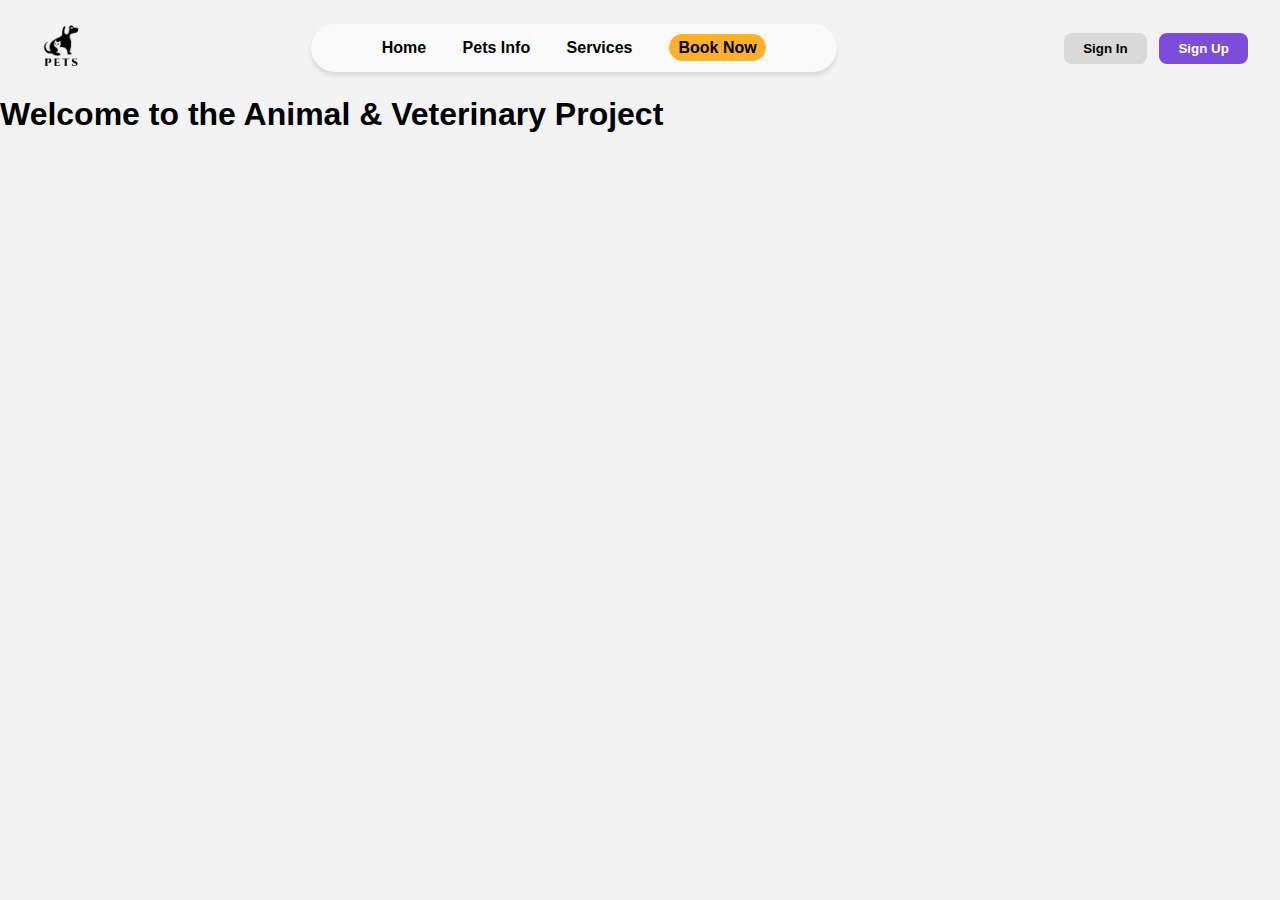
==== Pages/BookNow.html @ 12e390f0 "added the navbar too all Pages" ====
<!DOCTYPE html>
<html lang="en">
<head>
    <meta charset="UTF-8">
    <meta name="viewport" content="width=device-width, initial-scale=1.0">
    <title>Book Now</title>
    <link rel="stylesheet" href="../Styles/NavBar.css">

</head>
<body>
<header class="navbar">
    <div class="logo">
        <img src="../Assets/pets_logo.png" alt="Site Logo">
    </div>
    <div class="menu" >
        <nav class="nav-links">
            <a href="../index.html" class="nav-link home-link ">Home</a>
            <a href="./PetsInfo.html" class="nav-link veterinary-link ">Pets Info</a>
            <a href="./Services.html" class="nav-link contact-link ">Services</a>
            <a href="./BookNow.html" class="nav-link animals-link active">Book Now</a>
        </nav>
    </div>
    <div class="nav-buttons">
        <button class="btn sign-in">Sign In</button>
        <button class="btn sign-up">Sign Up</button>
    </div>
</header>
<main >
    <h1>Welcome to the Animal & Veterinary Project</h1>

</main>
</body>
</html>
---- Styles/NavBar.css ----
* {
    margin: 0;
    padding: 0;
    box-sizing: border-box;
}

/* Body Styling */
body {
    font-family: "Candara", sans-serif;
    color: #000; /* Black text color */
    background-color: #f2f2f2; /* White background */
}

/* Navbar Styling */
.navbar {
    display: flex;
    align-items: center;
    justify-content: space-between;
    padding: 1rem 2rem;
    background-color: #f2f2f2; /* White background */

}

.logo img {
    width: 60px; /* Adjust logo size */
    height: auto;
}

/* Nav Links Styling */
.nav-links a {
    color: #000; /* Black text color */
    text-decoration: none;
    margin: 0 1rem;
    font-weight: 600;
    font-size: 1rem;
    transition: color 0.3s ease;
}

.nav-links a:hover {
    color: #7D4CDB; /* Purple on hover */
}

/* Buttons Styling */
.nav-buttons .btn {
    padding: 0.5rem 1.2rem;
    margin-left: 0.5rem;
    border: none;
    border-radius: 8px;
    cursor: pointer;
    font-weight: 600;
    transition: background-color 0.3s ease;
}

.sign-in {
    background-color: #d9d9d9; /* Gray */
    color: #000;

}

.sign-in:hover {
    background-color: #e9e9e9; /* Darker gray on hover */
}

.sign-up {
    background-color: #7D4CDB; /* Purple */
    color: #fff;
}

.sign-up:hover {
    background-color: #5a36b8; /* Darker purple on hover */
}
/* Nav Links Styling */
.nav-links .nav-link {
    color: #000; /* Black text color */
    text-decoration: none;
    margin: 0 1rem;
    font-weight: 600;
    font-size: 1rem;
    transition: color 0.3s ease;
}

.nav-links .nav-link:hover {
    color: #7D4CDB; /* Purple on hover */
}
.menu{
   background-color: #f9f9f9;
    height: 3rem;
    display: flex;
    align-items: center;
    justify-content: center;
    border-radius: 2rem;
    box-shadow: 0px 4px 4px rgba(0, 0, 0, 0.1);
    flex-grow: 0.2;
    gap: 2rem; /* Space between links */

}
.nav-link.active {
    background-color: #feb02b;
    color: #000; /* Ensure text is readable */
    padding: 0.3rem 0.6rem; /* Optional: add padding to make it look like a button */
    border-radius: 2rem; /* Optional: add rounded corners */
}
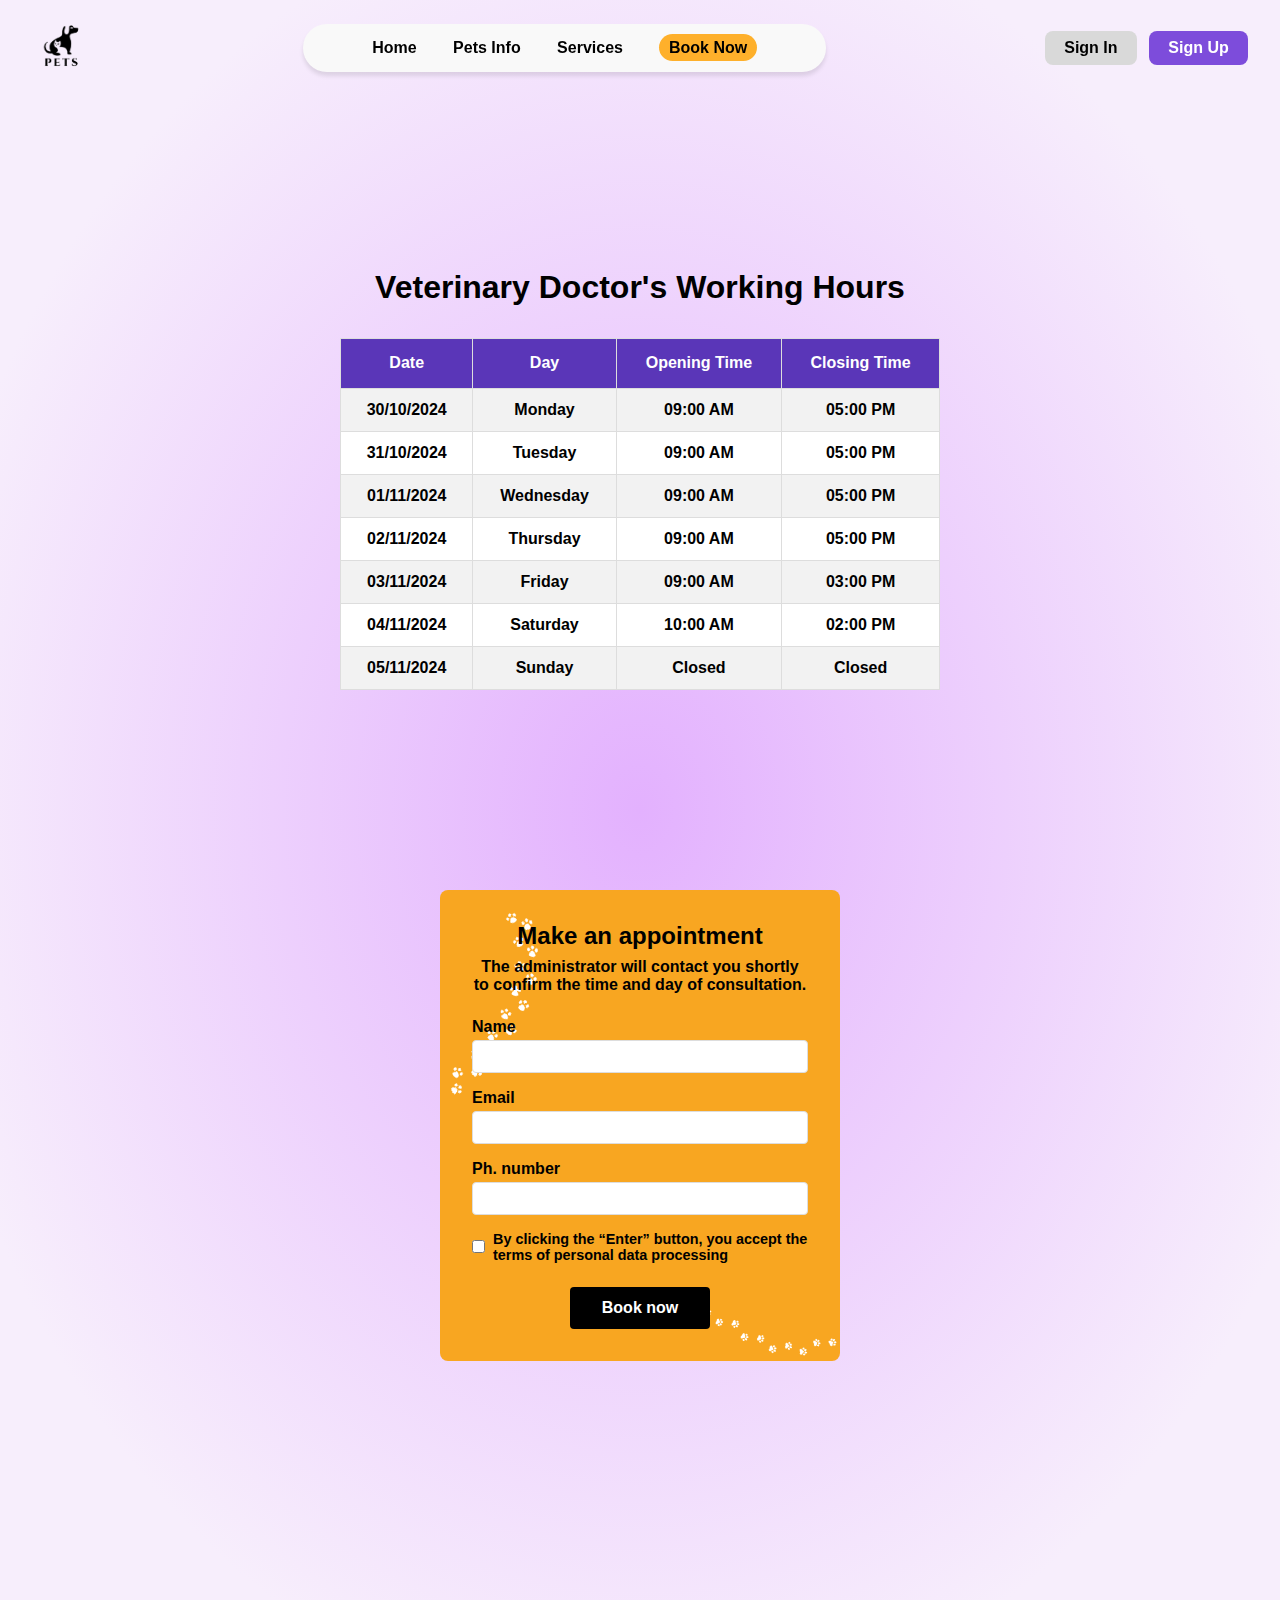
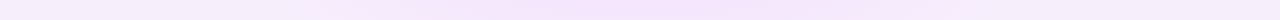
==== commit a4bbca00: "final commit Html css part1" ====
--- a/Pages/BookNow.html
+++ b/Pages/BookNow.html
@@ -5,29 +5,128 @@
     <meta name="viewport" content="width=device-width, initial-scale=1.0">
     <title>Book Now</title>
     <link rel="stylesheet" href="../Styles/NavBar.css">
+    <link rel="stylesheet" href="../Styles/Pages.css">
 
 </head>
 <body>
-<header class="navbar">
-    <div class="logo">
-        <img src="../Assets/pets_logo.png" alt="Site Logo">
-    </div>
-    <div class="menu" >
-        <nav class="nav-links">
-            <a href="../index.html" class="nav-link home-link ">Home</a>
-            <a href="./PetsInfo.html" class="nav-link veterinary-link ">Pets Info</a>
-            <a href="./Services.html" class="nav-link contact-link ">Services</a>
-            <a href="./BookNow.html" class="nav-link animals-link active">Book Now</a>
-        </nav>
-    </div>
-    <div class="nav-buttons">
-        <button class="btn sign-in">Sign In</button>
-        <button class="btn sign-up">Sign Up</button>
-    </div>
-</header>
-<main >
-    <h1>Welcome to the Animal & Veterinary Project</h1>
+    <header class="navbar">
+        <div class="logo">
+            <img src="../Assets/pets_logo.png" alt="Site Logo">
+        </div>
+        
+        <img class="hamburger" src="../Assets/hamburger.png"/>
+        <div class="menu">
+            <nav class="nav-links">
+                <a href="../index.html" class="nav-link home-link">Home</a>
+                <a href="../Pages/PetsInfo.html" class="nav-link veterinary-link">Pets Info</a>
+                <a href="../Pages/Services.html" class="nav-link contact-link">Services</a>
+                <a href="../Pages/BookNow.html" class="nav-link animals-link active">Book Now</a>
+            </nav>
+        </div>
+        
+        <div class="nav-buttons">
+            <button class="btn sign-in">Sign In</button>
+            <button class="btn sign-up">Sign Up</button>
+        </div>
+    </header>
+<main>
+    <section>
+        <h1>Veterinary Doctor's Working Hours</h1>
+        <table id="WorkingHoursTable">
+            <thead>
+                <tr>
+                    <th>Date</th>
+                    <th>Day</th>
+                    <th>Opening Time</th>
+                    <th>Closing Time</th>
+                </tr>
+            </thead>
+            <tbody>
+                <tr>
+                    <td>30/10/2024</td>
+                    <td>Monday</td>
+                    <td>09:00 AM</td>
+                    <td>05:00 PM</td>
+                </tr>
+                <tr>
+                    <td>31/10/2024</td>
+                    <td>Tuesday</td>
+                    <td>09:00 AM</td>
+                    <td>05:00 PM</td>
+                </tr>
+                <tr>
+                    <td>01/11/2024</td>
+                    <td>Wednesday</td>
+                    <td>09:00 AM</td>
+                    <td>05:00 PM</td>
+                </tr>
+                <tr>
+                    <td>02/11/2024</td>
+                    <td>Thursday</td>
+                    <td>09:00 AM</td>
+                    <td>05:00 PM</td>
+                </tr>
+                <tr>
+                    <td>03/11/2024</td>
+                    <td>Friday</td>
+                    <td>09:00 AM</td>
+                    <td>03:00 PM</td>
+                </tr>
+                <tr>
+                    <td>04/11/2024</td>
+                    <td>Saturday</td>
+                    <td>10:00 AM</td>
+                    <td>02:00 PM</td>
+                </tr>
+                <tr>
+                    <td>05/11/2024</td>
+                    <td>Sunday</td>
+                    <td>Closed</td>
+                    <td>Closed</td>
+                </tr>
+            </tbody>
+        </table>
+    </section>
+    <section>
+        <div id="AppointementForm">
+            <h2>Make an appointment</h2>
+            <p>The administrator will contact you shortly to confirm the time and day of consultation.</p>
+    
+            <form>
+                <div class="form-group">
+                    <label for="name">Name</label>
+                    <input type="text" id="name" name="name" required>
+                </div>
+    
+                <div class="form-group">
+                    <label for="email">Email</label>
+                    <input type="email" id="email" name="email" required>
+                </div>
+    
+                <div class="form-group">
+                    <label for="phone">Ph. number</label>
+                    <input type="tel" id="phone" name="phone" required>
+                </div>
+    
+                <div class="terms">
+                    <input type="checkbox" id="terms" name="terms" required>
+                    <label for="terms">By clicking the “Enter” button, you accept the terms of personal data processing</label>
+                </div>
+    
+                <button type="submit">Book now</button>
+            </form>
+            <img id="pawImage1" class="paws" src="../Assets/paw.png" alt="paw image"/>
+            <img id="pawImage2" class="paws" src="../Assets/paw2.png" alt="paw image"/>
+    
+            <!--<div class="paws">
+                <span>🐾</span>
+                <span>🐾</span>
+                <span>🐾</span>
+            </div>-->
+        </div>
+    </section>
+</main>
 
-</main>
+<script src="../Code/Navbar.js"></script>
 </body>
 </html>--- a/Styles/NavBar.css
+++ b/Styles/NavBar.css
@@ -1,35 +1,25 @@
-
-* {
-    margin: 0;
-    padding: 0;
-    box-sizing: border-box;
-}
-
-/* Body Styling */
-body {
-    font-family: "Candara", sans-serif;
-    color: #000; /* Black text color */
-    background-color: #f2f2f2; /* White background */
-}
-
-/* Navbar Styling */
 .navbar {
+    z-index: 99;
+    width: 100%;
+    position: fixed;
     display: flex;
     align-items: center;
     justify-content: space-between;
     padding: 1rem 2rem;
-    background-color: #f2f2f2; /* White background */
+    transition: all 0.3s ease;
+}
 
+.navbar.scrolled {
+    box-shadow: 0 2px 10px rgba(0, 0, 0, 0.1);
 }
 
 .logo img {
-    width: 60px; /* Adjust logo size */
+    width: 60px;
     height: auto;
 }
 
-/* Nav Links Styling */
 .nav-links a {
-    color: #000; /* Black text color */
+    color: #000;
     text-decoration: none;
     margin: 0 1rem;
     font-weight: 600;
@@ -38,10 +28,9 @@
 }
 
 .nav-links a:hover {
-    color: #7D4CDB; /* Purple on hover */
+    color: #7D4CDB;
 }
 
-/* Buttons Styling */
 .nav-buttons .btn {
     padding: 0.5rem 1.2rem;
     margin-left: 0.5rem;
@@ -53,38 +42,25 @@
 }
 
 .sign-in {
-    background-color: #d9d9d9; /* Gray */
+    background-color: #d9d9d9;
     color: #000;
-
 }
 
 .sign-in:hover {
-    background-color: #e9e9e9; /* Darker gray on hover */
+    background-color: #e9e9e9;
 }
 
 .sign-up {
-    background-color: #7D4CDB; /* Purple */
+    background-color: #7D4CDB;
     color: #fff;
 }
 
 .sign-up:hover {
-    background-color: #5a36b8; /* Darker purple on hover */
-}
-/* Nav Links Styling */
-.nav-links .nav-link {
-    color: #000; /* Black text color */
-    text-decoration: none;
-    margin: 0 1rem;
-    font-weight: 600;
-    font-size: 1rem;
-    transition: color 0.3s ease;
+    background-color: #5a36b8;
 }
 
-.nav-links .nav-link:hover {
-    color: #7D4CDB; /* Purple on hover */
-}
-.menu{
-   background-color: #f9f9f9;
+.menu {
+    background-color: #f9f9f9;
     height: 3rem;
     display: flex;
     align-items: center;
@@ -92,13 +68,96 @@
     border-radius: 2rem;
     box-shadow: 0px 4px 4px rgba(0, 0, 0, 0.1);
     flex-grow: 0.2;
-    gap: 2rem; /* Space between links */
+}
 
-}
 .nav-link.active {
     background-color: #feb02b;
-    color: #000; /* Ensure text is readable */
-    padding: 0.3rem 0.6rem; /* Optional: add padding to make it look like a button */
-    border-radius: 2rem; /* Optional: add rounded corners */
+    color: #000;
+    padding: 0.3rem 0.6rem;
+    border-radius: 2rem;
 }
 
+.hamburger {
+    display: none;
+    width: 30px;
+    cursor: pointer;
+}
+
+.hamburger .line {
+    width: 25px;
+    height: 3px;
+    background-color: #000;
+    margin: 5px 0;
+    transition: all 0.3s ease;
+}
+
+@media screen and (max-width: 768px) {
+    .navbar {
+        padding: 1rem;
+    }
+
+    .hamburger {
+        display: block;
+        z-index: 100;
+    }
+
+    .menu {
+        position: fixed;
+        top: 0;
+        right: -100%;
+        width: 80%;
+        height: 100vh;
+        background-color: #fff;
+        flex-direction: column;
+        justify-content: center;
+        transition: right 0.3s ease;
+        border-radius: 0;
+        box-shadow: -2px 0 10px rgba(0, 0, 0, 0.1);
+    }
+
+    .menu.active {
+        right: 0;
+    }
+
+    .nav-links {
+        flex-direction: column;
+        text-align: center;
+    }
+
+    .nav-links a {
+        display: block;
+        margin: 1.5rem 0;
+        font-size: 1.2rem;
+    }
+
+    .nav-buttons {
+        display: none;
+    }
+
+    /* Hamburger Animation */
+    .hamburger.active .line:nth-child(1) {
+        transform: rotate(45deg) translate(5px, 5px);
+    }
+
+    .hamburger.active .line:nth-child(2) {
+        opacity: 0;
+    }
+
+    .hamburger.active .line:nth-child(3) {
+        transform: rotate(-45deg) translate(7px, -7px);
+    }
+
+    .menu::before {
+        content: '';
+        position: fixed;
+        top: 0;
+        left: 0;
+        width: 100%;
+        height: 100%;
+        background-color: rgba(0, 0, 0, 0.5);
+        opacity: 0;
+        visibility: hidden;
+        transition: all 0.3s ease;
+    }
+
+}--- a/Styles/Pages.css
+++ b/Styles/Pages.css
@@ -0,0 +1,278 @@
+@import url(Global.css);
+main {
+
+    display: flex;                /* Use flexbox to center content */
+    justify-content: center;      /* Center horizontally */
+    align-items: center;          /* Center vertically */
+    padding: 180px 20px;
+    flex-direction: column;
+    background-image: radial-gradient(#e3b1fe,#f7eefc 80%);
+
+}
+
+section{
+    width: 100%;
+    height: 70vh;
+    display: flex;
+    flex-direction: column;
+    justify-content: center;
+    align-items: center;
+
+}
+
+.main-container {
+    width: 60%;
+    max-width: 800px;
+    margin: 0 auto;
+    text-align: center;
+}
+
+.top-content {
+    padding: 20px;              /* Padding inside the content */
+    border-radius: 8px;        /* Optional: rounded corners */
+    font-family: 'Candara', sans-serif; /* Font family */
+    font-weight: lighter;       /* Font weight */
+    width: 100%;                 /* Width of the content */
+    margin: 0 auto;            /* Center the div horizontally */
+}
+
+.top-content h2 {
+    font-size: 2em;
+    color: #4a235a;
+    font-family: "Roboto", sans-serif;
+    font-weight: 700;
+    font-style: normal;
+    text-align: center;
+    margin-bottom: 3rem;
+}
+
+.top-content p {
+    font-size: 1.2em;
+    color: #333;
+    font-family: "Montser", sans-serif;
+    font-weight: 400;
+    font-style: normal;
+}
+.services{
+    display: flex;
+    margin-top: 6rem;
+    justify-content: space-around;
+    align-items: center;
+
+}
+.service-container{
+    text-align: center;
+    width: 15%;
+    height: 80%;
+    padding: 20px 15px 15px 10px;
+    border-radius: 8px;
+    box-shadow: 1px 1px 1px ;
+}.service-container:nth-of-type(1) {
+     background: linear-gradient(135deg, #f2e7fc, #f9f5ff); /* Light lavender with a hint of gradient */
+     border: 1px solid #d3b8ff; /* Soft purple border */
+ }
+
+.service-container:nth-of-type(2) {
+    background: linear-gradient(135deg, #fff3e6, #fffaf2); /* Light peach with a faint gradient */
+    border: 1px solid #ffc8a2; /* Soft coral border */
+}
+
+.service-container:nth-of-type(3) {
+    background: linear-gradient(135deg, #f2fff2, #fcfffc); /* Pale green for a fresh look */
+    border: 1px solid #b2f5b2; /* Soft green border */
+}
+
+.service-container:nth-of-type(4) {
+    background: linear-gradient(135deg, #ffeaf5, #fff6fb); /* Very light pink */
+    border: 1px solid #ffaad4; /* Soft pink border */
+}
+
+
+.service-container h3 {
+    font-size: 1em;            /* Font size for the heading */
+    color: #222;               /* Color for the heading */
+    margin: 10px 0;       /* Space below the heading */
+}
+.service-container p{
+    font-size: 0.8em;            /* Font size for the heading */
+    color: #222;               /* Color for the heading */
+    margin-bottom: 10px;       /* Space below the heading */
+}
+.service-icon {
+    margin: 10px 0;
+}
+.fas {
+    font-size: 24px;
+    color: #323;
+}
+
+/* Positioning each corner */
+
+.Images > div{
+    position: relative;
+    width: 200px;
+    height: 200px;
+    
+    border-radius: 10px;
+    padding: 10px;
+    border-width: 1px;
+    border-style: solid;
+  }
+
+section h2{
+    font-size: 4em;
+    color: #4a235a;
+    font-family: "Roboto", sans-serif;
+    font-weight: 700;
+    font-style: normal;
+    text-align: center;
+    margin-bottom: 5rem;
+}
+table{
+    width: 100%;
+    border-collapse: collapse;
+    margin-top: 2rem;
+    text-align: center;
+}
+tbody tr:nth-of-type(odd){
+    background-color: #f2f2f2;
+}
+tbody tr:nth-of-type(even){
+    background-color: #fff;
+}
+thead tr{
+    background-color: #4a235a;
+    color: #fff;
+    height: 50px;
+    border-radius: 20px 20px 0 0;
+}
+
+#WorkingHoursTable {
+    width: 100%;
+    max-width: 600px;
+    margin: 2rem auto;
+    border-collapse: collapse;
+    background-color: #fff;
+}
+
+#WorkingHoursTable th,
+#WorkingHoursTable td {
+    padding: 0.75rem;
+    border: 1px solid #ddd;
+    text-align: center;
+}
+
+#WorkingHoursTable th {
+    background-color: #5a36b8;
+    color: white;
+}
+
+
+
+
+
+
+
+
+
+
+#AppointementForm {
+    position: relative;
+    background-color: #f8a621;
+    padding: 2rem;
+    max-width: 400px;
+    
+    margin: auto;
+    border-radius: 8px;
+    text-align: center;
+}
+#AppointementForm form{
+    position: relative;
+z-index: 2;
+}
+
+#AppointementForm h2 {
+    position: relative;
+    z-index: 2;
+    font-size: 24px;
+    color: #000;
+    margin-bottom: 0.5rem;
+}
+
+#AppointementForm p {
+    position: relative;
+    z-index: 2;
+    color: #000;
+    margin-bottom: 1.5rem;
+}
+
+/* Form group styling */
+.form-group {
+    margin-bottom: 1rem;
+}
+
+.form-group label {
+    display: block;
+    text-align: left;
+    font-weight: bold;
+    margin-bottom: 0.25rem;
+}
+
+.form-group input[type="text"],
+.form-group input[type="email"],
+.form-group input[type="tel"] {
+    width: 100%;
+    padding: 0.5rem;
+    border: 1px solid #ddd;
+    border-radius: 4px;
+}
+
+/* Terms and conditions styling */
+.terms {
+    display: flex;
+    align-items: center;
+    margin-bottom: 1.5rem;
+    text-align: left;
+    font-size: 0.9rem;
+}
+
+.terms input[type="checkbox"] {
+    margin-right: 0.5rem;
+}
+
+/* Button styling */
+button {
+    background-color: #000;
+    color: #fff;
+    padding: 0.75rem 2rem;
+    border: none;
+    border-radius: 4px;
+    font-size: 1rem;
+    cursor: pointer;
+}
+
+/* Paws footer styling */
+.paws {
+    position: absolute;
+
+}
+
+
+#pawImage1{
+width: 50%;
+top: 0;
+left:-50px;
+z-index: 1;
+transform: rotate(20deg);
+}
+
+
+#pawImage2{
+    width: 50%;
+    bottom: 0;
+    right:0px;
+    z-index: 1;
+    transform: rotate(20deg);
+    }
+
+    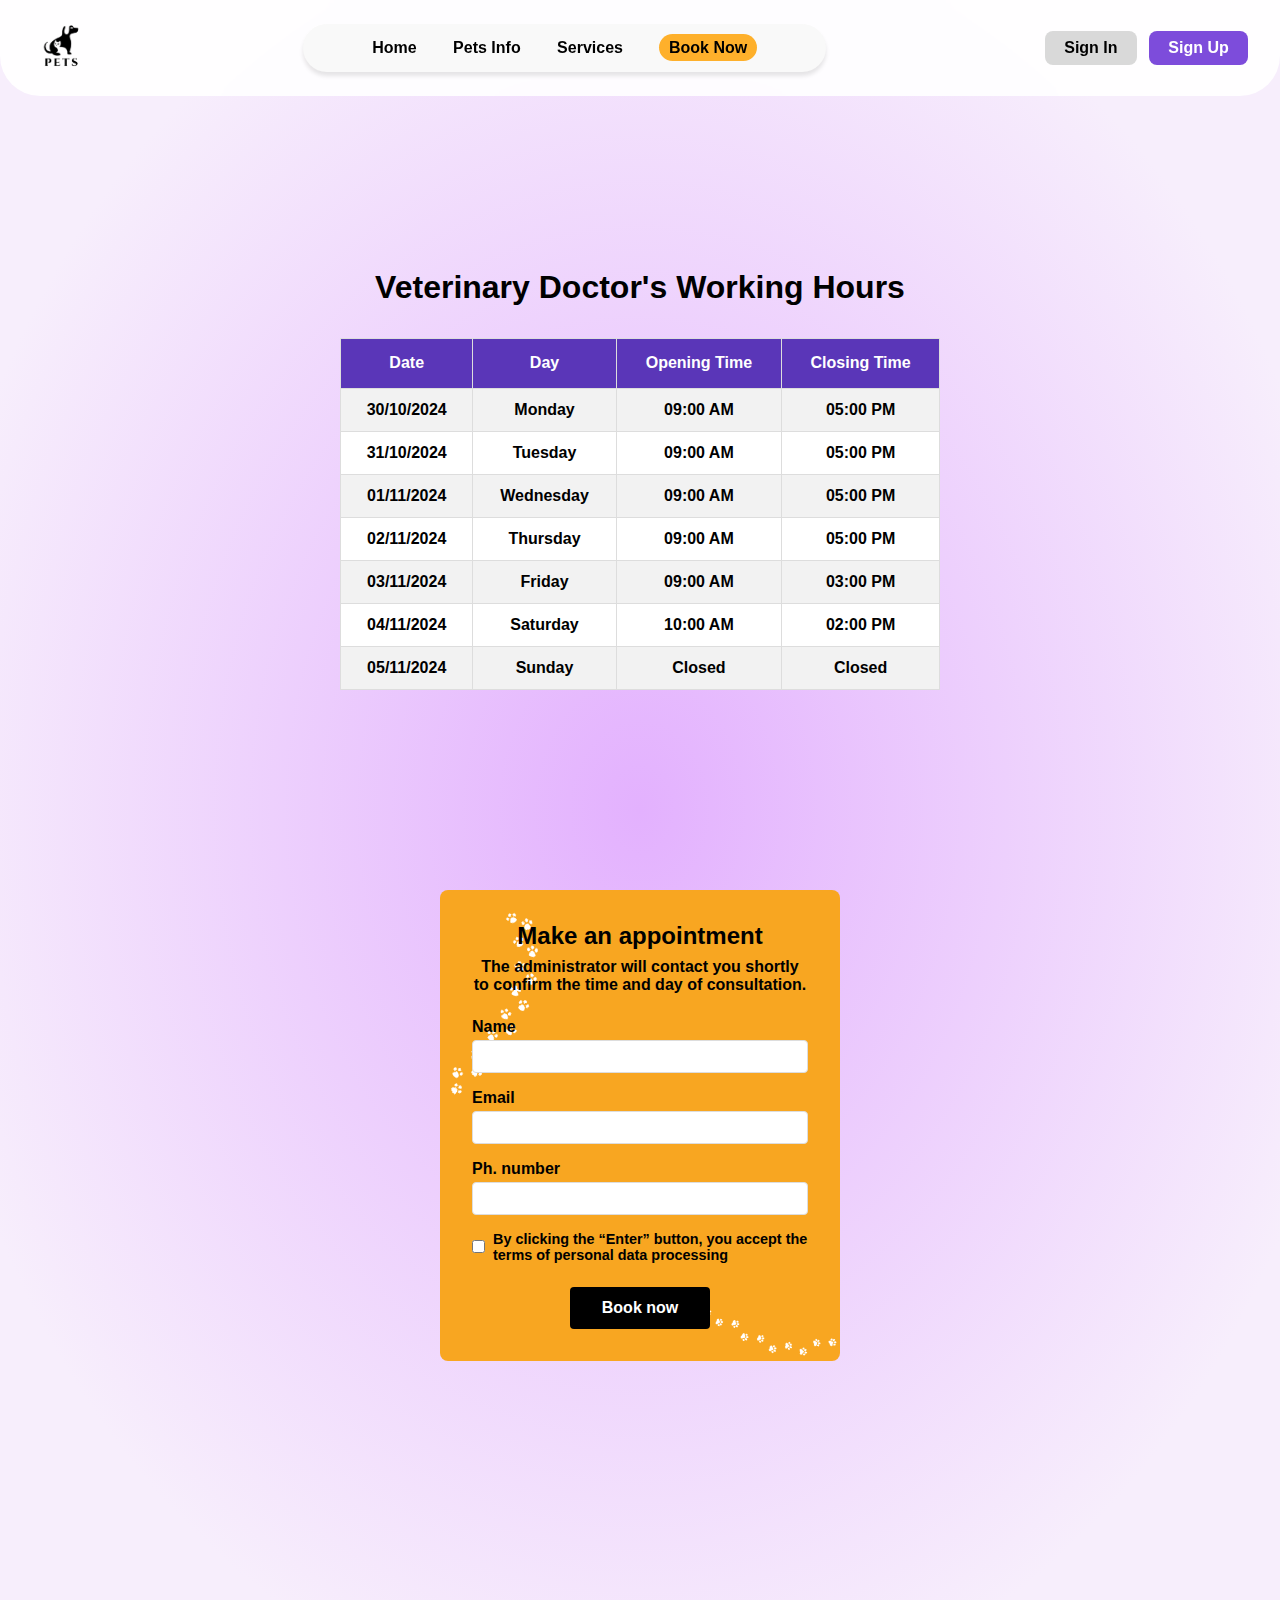
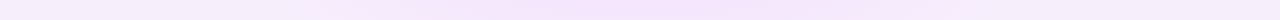
==== commit 2047f16c: "login and Currency Converter Finished Js Part" ====
--- a/Pages/BookNow.html
+++ b/Pages/BookNow.html
@@ -25,7 +25,7 @@
         </div>
         
         <div class="nav-buttons">
-            <button class="btn sign-in">Sign In</button>
+            <button class="btn sign-in" onclick="window.location.href='Login.html';">Sign In</button>
             <button class="btn sign-up">Sign Up</button>
         </div>
     </header>
--- a/Styles/NavBar.css
+++ b/Styles/NavBar.css
@@ -7,6 +7,10 @@
     justify-content: space-between;
     padding: 1rem 2rem;
     transition: all 0.3s ease;
+    border: 0px solid #4a235a;
+    border-radius: 0 0 40px 40px;
+    background-color: rgba(255, 255, 255, 0.9); /* Solid background color with slight transparency */
+    backdrop-filter: blur(10px); /* Optional: adds a blur effect behind the navbar */
 }
 
 .navbar.scrolled {
--- a/Styles/Pages.css
+++ b/Styles/Pages.css
@@ -220,7 +220,8 @@
 
 .form-group input[type="text"],
 .form-group input[type="email"],
-.form-group input[type="tel"] {
+.form-group input[type="tel"],
+.form-group input[type="password"] {
     width: 100%;
     padding: 0.5rem;
     border: 1px solid #ddd;
@@ -275,4 +276,6 @@
     transform: rotate(20deg);
     }
 
-    +.price{
+    display: inline;
+}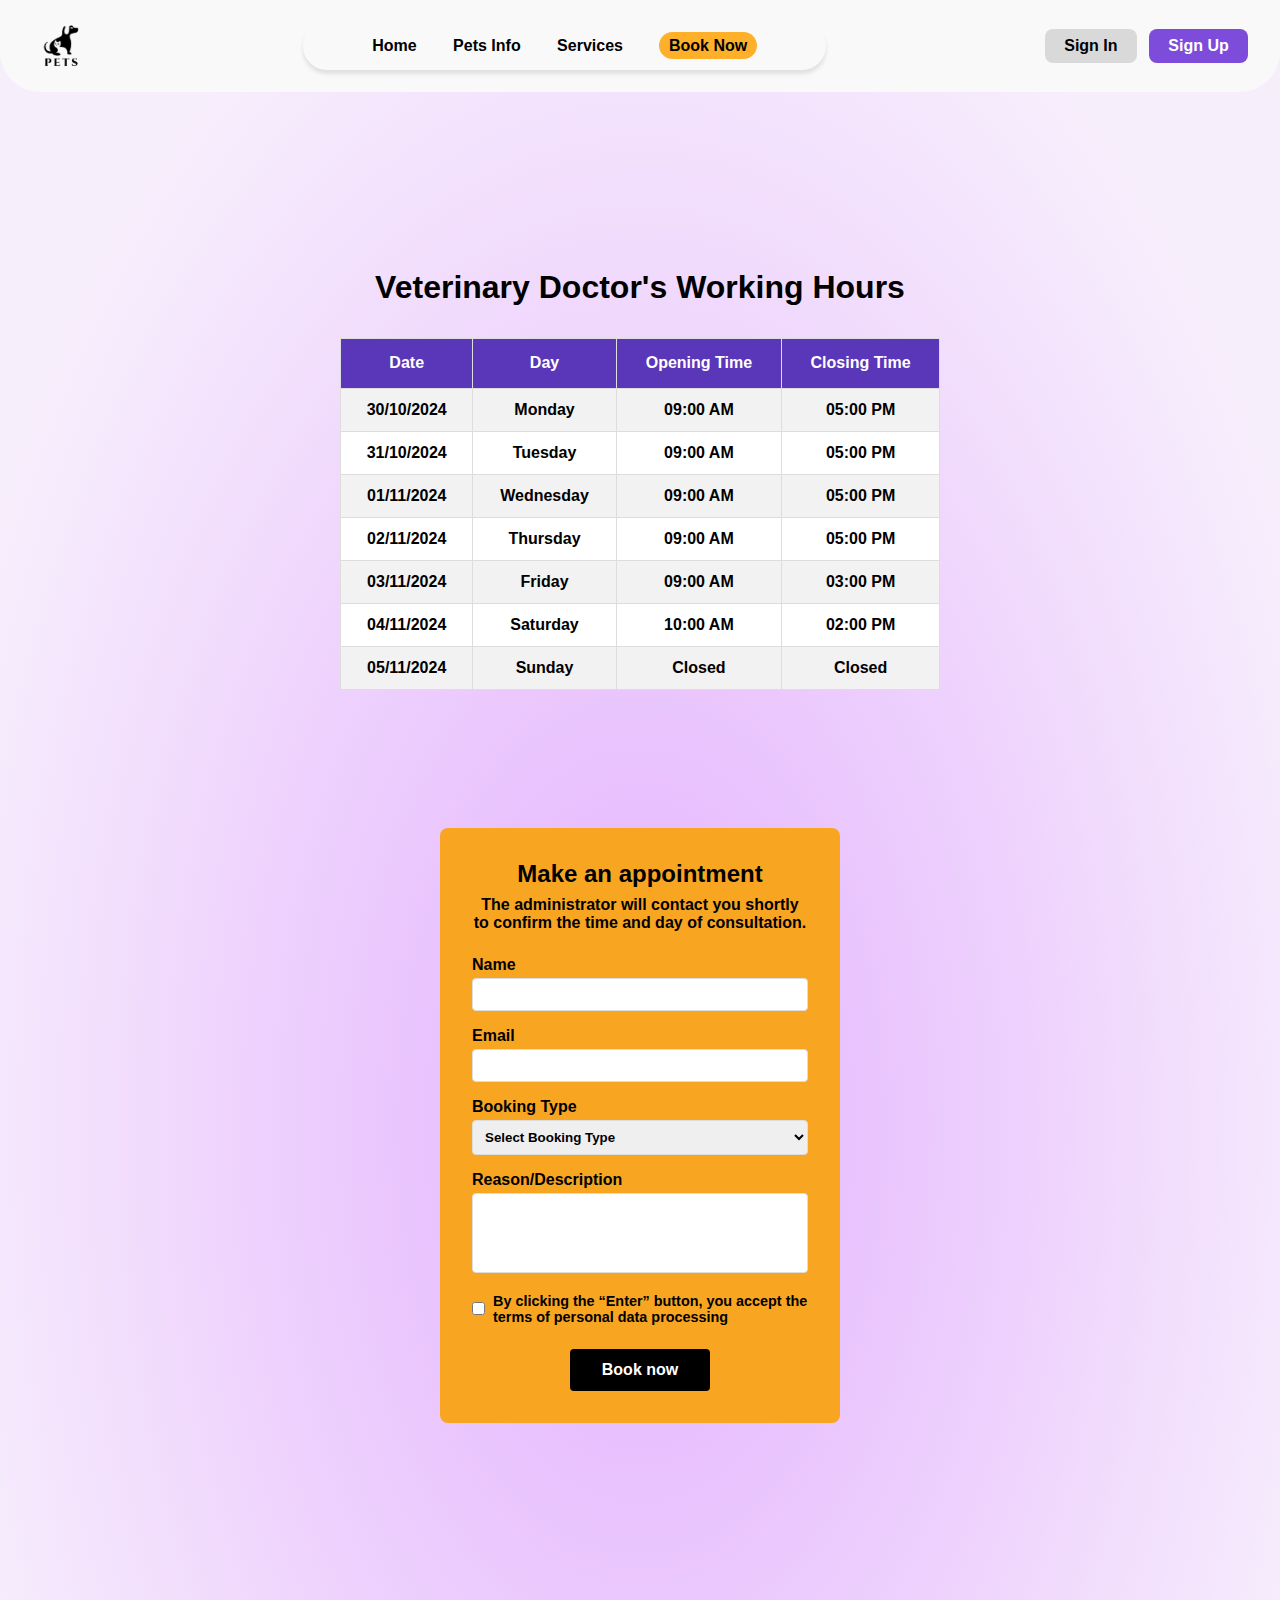
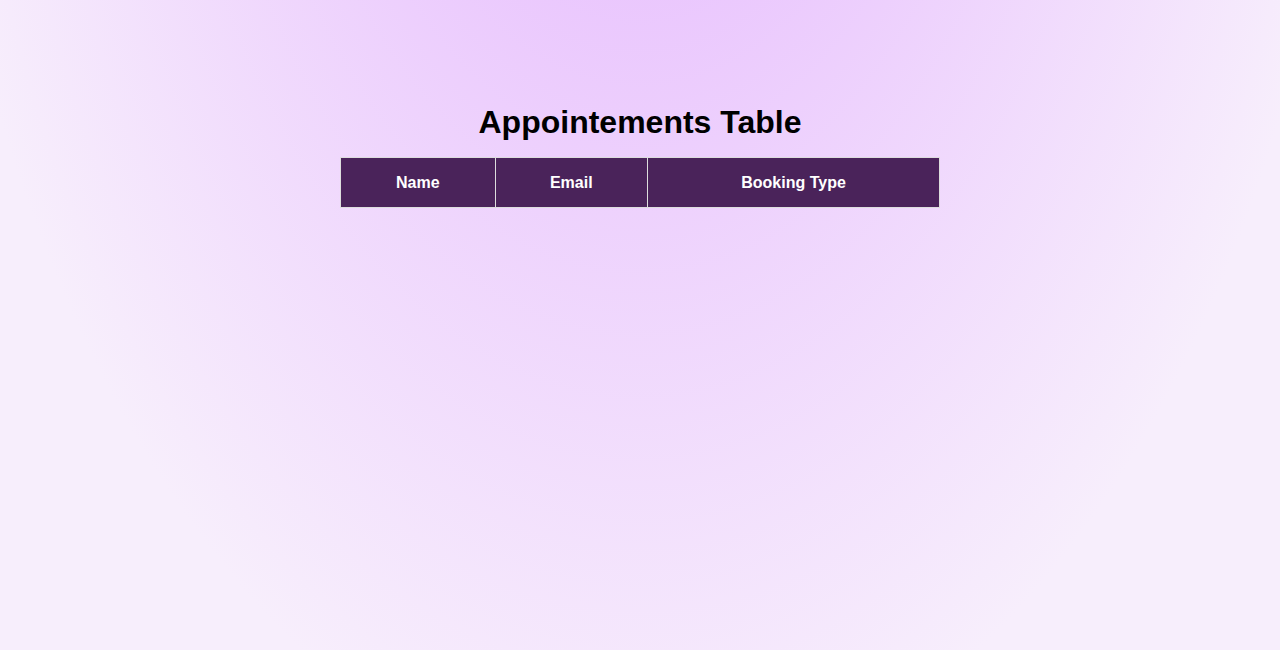
==== commit 98c0d5e2: "added the appointemnet registration from and its table of appontments" ====
--- a/Pages/BookNow.html
+++ b/Pages/BookNow.html
@@ -6,6 +6,7 @@
     <title>Book Now</title>
     <link rel="stylesheet" href="../Styles/NavBar.css">
     <link rel="stylesheet" href="../Styles/Pages.css">
+    <link rel="icon" href="../Assets/pets_logo.png" type="image/png">  <!-- Favicon -->
 
 </head>
 <body>
@@ -91,42 +92,73 @@
         <div id="AppointementForm">
             <h2>Make an appointment</h2>
             <p>The administrator will contact you shortly to confirm the time and day of consultation.</p>
-    
-            <form>
+
+            <form id="bookingForm">
                 <div class="form-group">
                     <label for="name">Name</label>
                     <input type="text" id="name" name="name" required>
+                    <span id="nameError" class="error-message" style="display:none; color: red;">Name is required.</span>
+                    <span id="nameIcon" class="validation-icon" style="display:none;">✔</span>
                 </div>
-    
+
                 <div class="form-group">
                     <label for="email">Email</label>
                     <input type="email" id="email" name="email" required>
+                    <span id="emailError" class="error-message" style="display:none; color: red;">Please enter a valid email.</span>
+                    <span id="emailIcon" class="validation-icon" style="display:none;">✔</span>
                 </div>
-    
+
                 <div class="form-group">
-                    <label for="phone">Ph. number</label>
-                    <input type="tel" id="phone" name="phone" required>
+                    <label for="bookingType">Booking Type</label>
+                    <select name="bookingType" id="bookingType" required>
+                        <option value="" disabled selected>Select Booking Type</option>
+                        <option value="checkup">Checkup</option>
+                        <option value="grooming">Grooming</option>
+                        <option value="vaccination">Vaccination</option>
+                        <option value="other">Other</option>
+                    </select>
+                    <span id="bookingTypeError" class="error-message" style="display:none; color: red;">Please select a booking type.</span>
+                    <span id="bookingTypeIcon" class="validation-icon" style="display:none;">✔</span>
                 </div>
-    
+
+                <div class="form-group">
+                    <label for="reason">Reason/Description</label>
+                    <textarea id="reason" name="reason" required></textarea>
+                    <span id="reasonError" class="error-message" style="display:none; color: red;">Please provide a reason or description.</span>
+                    <span id="reasonIcon" class="validation-icon" style="display:none;">✔</span>
+                </div>
+
                 <div class="terms">
                     <input type="checkbox" id="terms" name="terms" required>
                     <label for="terms">By clicking the “Enter” button, you accept the terms of personal data processing</label>
+                    <span id="termsError" class="error-message" style="display:none; color: red;">Please accept the terms.</span>
                 </div>
-    
+
                 <button type="submit">Book now</button>
             </form>
-            <img id="pawImage1" class="paws" src="../Assets/paw.png" alt="paw image"/>
-            <img id="pawImage2" class="paws" src="../Assets/paw2.png" alt="paw image"/>
-    
-            <!--<div class="paws">
-                <span>🐾</span>
-                <span>🐾</span>
-                <span>🐾</span>
-            </div>-->
+        </div>
+
+    </section>
+
+    <section>
+        <div  id="AppointementsTableDiv">
+            <h1>Appointements Table</h1>
+            <table id="AppointementsTable">
+            <thead>
+            <tr>
+                <th>Name</th>
+                <th>Email</th>
+                <th>Booking Type</th>
+            </tr>
+            </thead>
+            <tbody>
+
+            </tbody>
+            </table>
         </div>
     </section>
 </main>
 
-<script src="../Code/Navbar.js"></script>
+<script src="../Code/BookNow.js"></script>
 </body>
 </html>--- a/Styles/NavBar.css
+++ b/Styles/NavBar.css
@@ -9,8 +9,8 @@
     transition: all 0.3s ease;
     border: 0px solid #4a235a;
     border-radius: 0 0 40px 40px;
-    background-color: rgba(255, 255, 255, 0.9); /* Solid background color with slight transparency */
     backdrop-filter: blur(10px); /* Optional: adds a blur effect behind the navbar */
+    background-color: #f9f9f9;
 }
 
 .navbar.scrolled {
@@ -20,6 +20,8 @@
 .logo img {
     width: 60px;
     height: auto;
+    cursor: pointer; /* Makes it clear it's clickable */
+    display: block; /* Ensures the entire image is clickable */
 }
 
 .nav-links a {
--- a/Styles/Pages.css
+++ b/Styles/Pages.css
@@ -168,21 +168,11 @@
 }
 
 
-
-
-
-
-
-
-
-
 #AppointementForm {
     position: relative;
     background-color: #f8a621;
     padding: 2rem;
     max-width: 400px;
-    
-    margin: auto;
     border-radius: 8px;
     text-align: center;
 }
@@ -221,11 +211,18 @@
 .form-group input[type="text"],
 .form-group input[type="email"],
 .form-group input[type="tel"],
-.form-group input[type="password"] {
+.form-group input[type="password"],
+.form-group textarea,
+.form-group select{
     width: 100%;
     padding: 0.5rem;
     border: 1px solid #ddd;
     border-radius: 4px;
+}
+
+.form-group textarea{
+    height: 80px;
+    resize: none;
 }
 
 /* Terms and conditions styling */
@@ -276,6 +273,68 @@
     transform: rotate(20deg);
     }
 
+
+
+.error-message {
+    color: red;
+    font-size: 0.9rem;
+    display: none;
+}
+
+.validation-icon {
+    font-size: 1rem;
+    color: green;
+    display: none;
+}
+
+#AppointementsTableDiv {
+    overflow-x: auto;
+    margin-top: 2px;
+}
+
+#AppointementsTable {
+    width: 100%;
+    max-width: 800px;
+    margin: 0 auto;
+    border-collapse: collapse;
+    background-color: #fff;
+    min-width: 600px;
+}
+
+#AppointementsTable th,
+#AppointementsTable td {
+    padding: 0.75rem;
+    border: 1px solid #ddd;
+    text-align: center;
+    white-space: nowrap;
+}
+
+#AppointementsTable thead tr {
+    background-color: #4a235a;
+    color: white;
+    height: 50px;
+}
+
+#AppointementsTable tbody tr:nth-of-type(odd) {
+    background-color: #f2f2f2;
+}
+
+#AppointementsTable tbody tr:nth-of-type(even) {
+    background-color: #ffffff;
+}
+#AppointementsTableDiv h1 {
+    text-align: center;
+    margin-bottom: 1rem;
+}
+
+
+@media (max-width: 600px) {
+    #AppointementsTable th, #AppointementsTable td {
+        padding: 0.5rem;
+        font-size: 0.9rem;
+    }
+}
+
 .price{
     display: inline;
-}+}
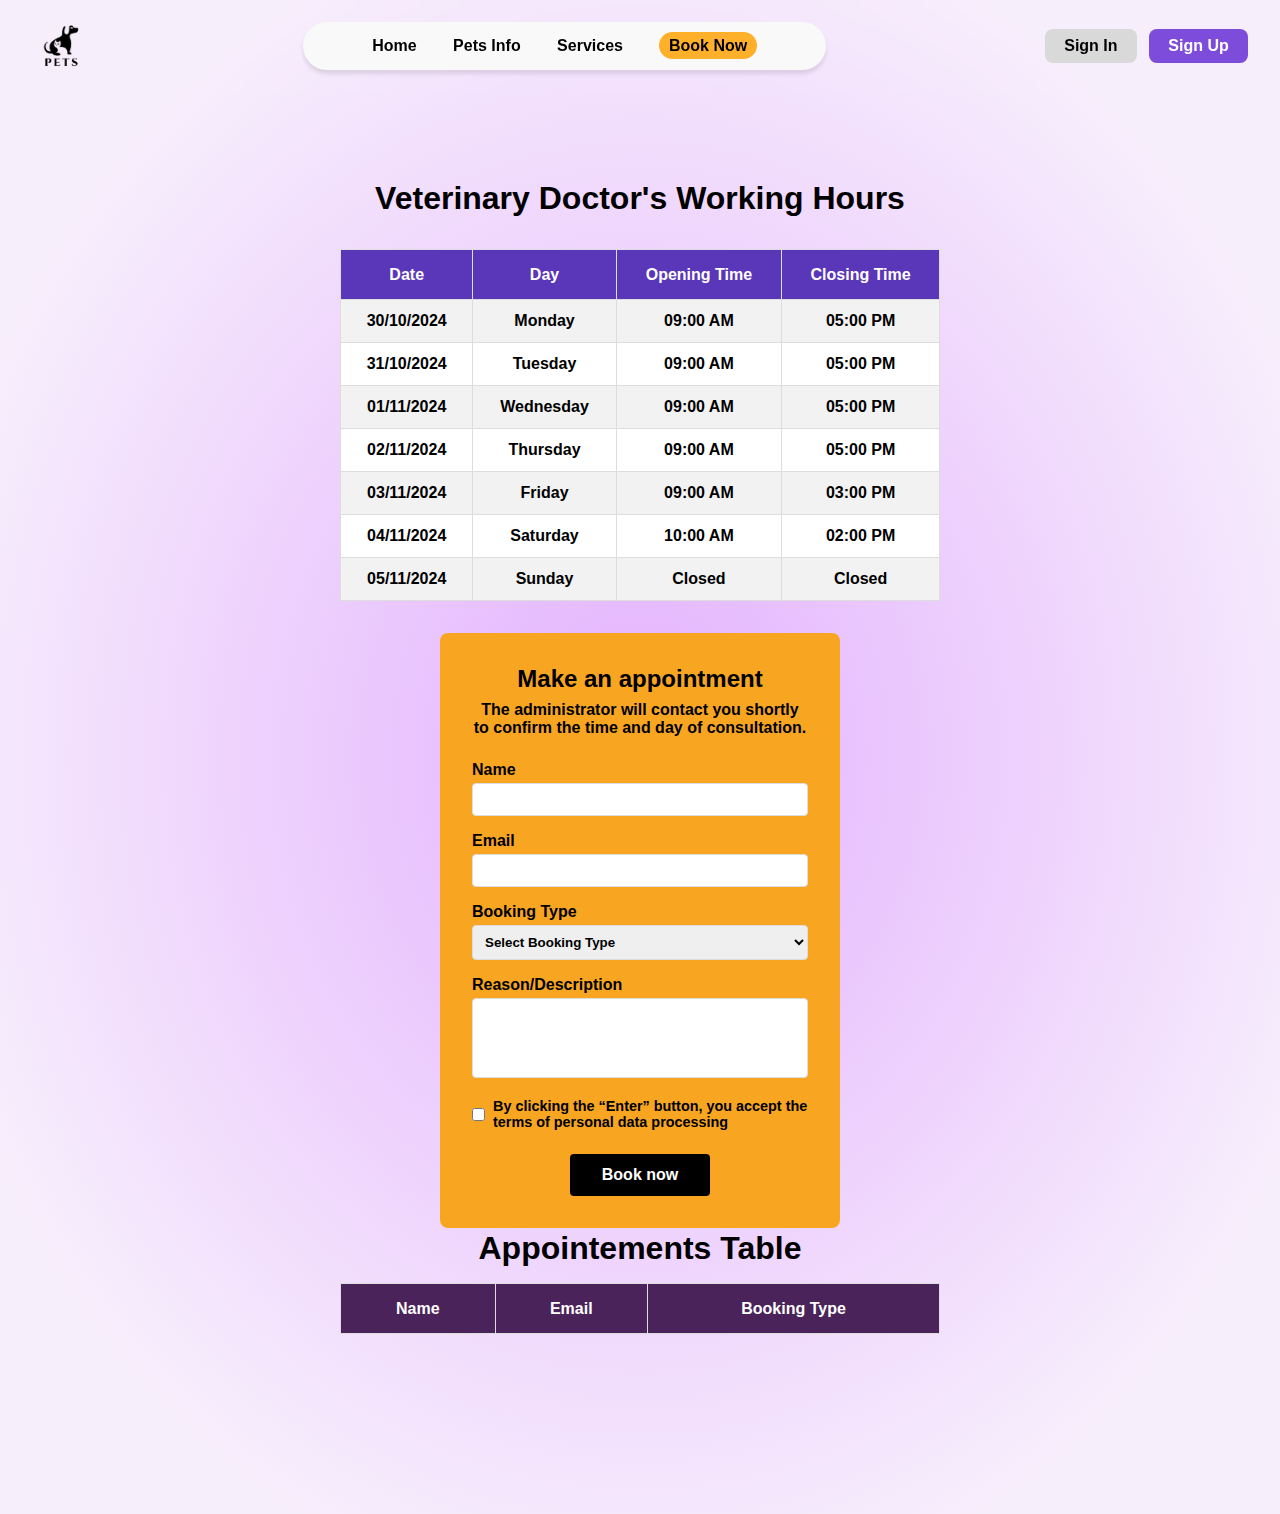
==== commit fea6c5bb: "completed part 2 js of the project" ====
--- a/Pages/BookNow.html
+++ b/Pages/BookNow.html
@@ -12,7 +12,7 @@
 <body>
     <header class="navbar">
         <div class="logo">
-            <img src="../Assets/pets_logo.png" alt="Site Logo">
+            <img src="../Assets/pets_logo.png" alt="Site Logo"  onclick="window.location.href='../index.html';">
         </div>
         
         <img class="hamburger" src="../Assets/hamburger.png"/>
@@ -93,7 +93,7 @@
             <h2>Make an appointment</h2>
             <p>The administrator will contact you shortly to confirm the time and day of consultation.</p>
 
-            <form id="bookingForm">
+            <form id="bookingForm" novalidate><!-- novalidate to prevent default HTML5 validation  so we can work on it manually-->
                 <div class="form-group">
                     <label for="name">Name</label>
                     <input type="text" id="name" name="name" required>
@@ -133,6 +133,7 @@
                     <label for="terms">By clicking the “Enter” button, you accept the terms of personal data processing</label>
                     <span id="termsError" class="error-message" style="display:none; color: red;">Please accept the terms.</span>
                 </div>
+                <p id="Message"></p>
 
                 <button type="submit">Book now</button>
             </form>
--- a/Styles/NavBar.css
+++ b/Styles/NavBar.css
@@ -10,7 +10,6 @@
     border: 0px solid #4a235a;
     border-radius: 0 0 40px 40px;
     backdrop-filter: blur(10px); /* Optional: adds a blur effect behind the navbar */
-    background-color: #f9f9f9;
 }
 
 .navbar.scrolled {
--- a/Styles/Pages.css
+++ b/Styles/Pages.css
@@ -12,7 +12,6 @@
 
 section{
     width: 100%;
-    height: 70vh;
     display: flex;
     flex-direction: column;
     justify-content: center;
